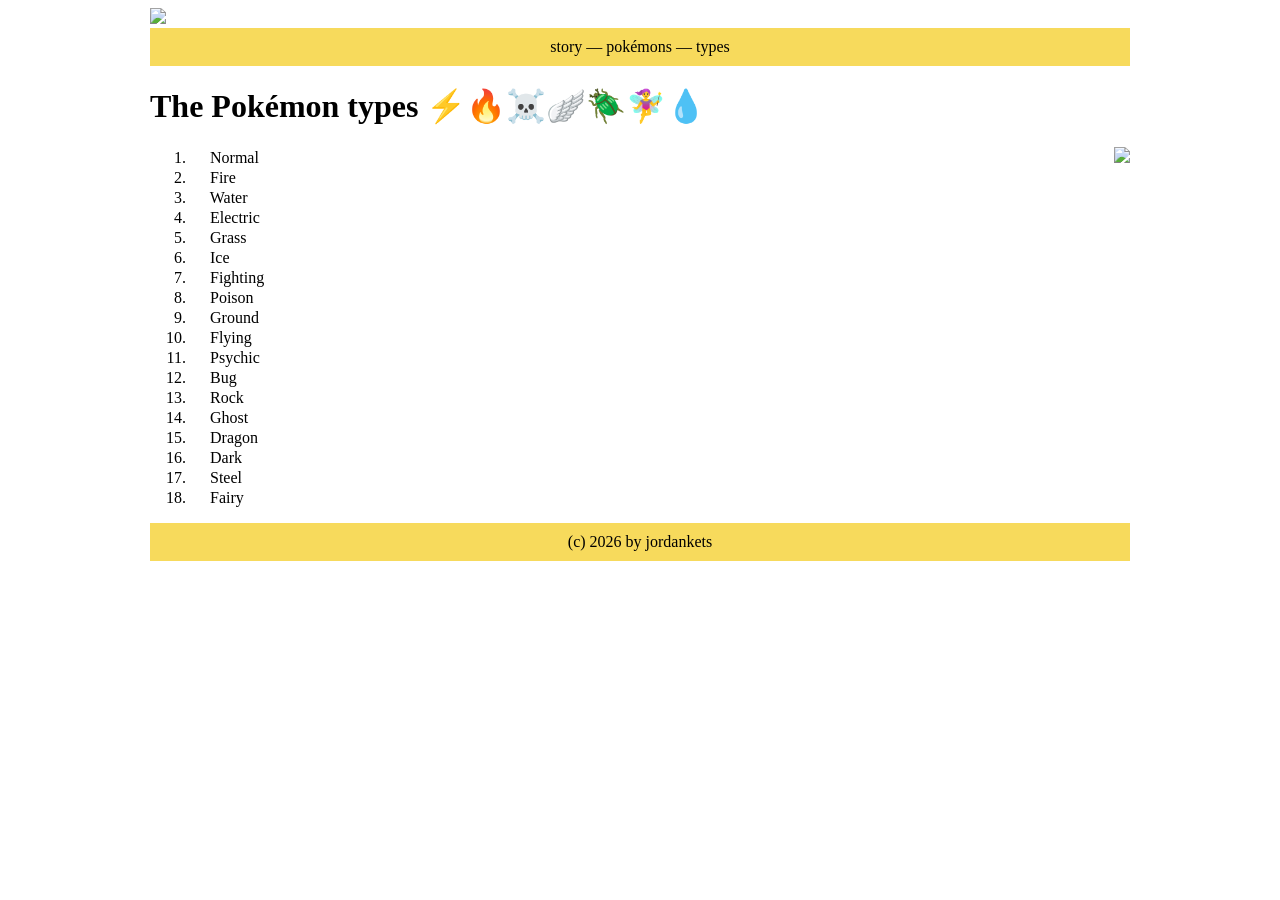
====  types.html @ d6e8f815 "verbetering van toets" ====
<!DOCTYPE html>
<html>
  <head>
    <title>
      story
    </title>
    <meta charset="UTF-8" />
    <link rel="stylesheet" href="style.css" type="text/css" />
    <style>
    </style>
  </head>
  <body>
    <img id="banner" src="sources/banner.png" />
    <div class="bar">
      <p>
        <a href="index.html">        story
</a>
        —
        <a href="pokemons.html">        pokémons
</a>
        —
        <a href="types.html">        types
</a>
      </p>
    </div>
    <h1>
      The Pokémon types ⚡🔥☠️🪽🪲🧚‍♀️💧
    </h1>
    <img style="float: right;" src="sources/005.png" />
    <ol>
      <li>
        <img src="sources/normal.svg" />
        Normal
      </li>
      <li>
        <img src="sources/fire.svg" />
        Fire
      </li>
      <li>
        <img src="sources/water.svg" />
        Water
      </li>
      <li>
        <img src="sources/electric.svg" />
        Electric
      </li>
      <li>
        <img src="sources/grass.svg" />
        Grass
      </li>
      <li>
        <img src="sources/ice.svg" />
        Ice
      </li>
      <li>
        <img src="sources/fighting.svg" />
        Fighting
      </li>
      <li>
        <img src="sources/poison.svg" />
        Poison
      </li>
      <li>
        <img src="sources/ground.svg" />
        Ground
      </li>
      <li>
        <img src="sources/flying.svg" />
        Flying
      </li>
      <li>
        <img src="sources/psychic.svg" />
        Psychic
      </li>
      <li>
        <img src="sources/bug.svg" />
        Bug
      </li>
      <li>
        <img src="sources/rock.svg" />
        Rock
      </li>
      <li>
        <img src="sources/ghost.svg" />
        Ghost
      </li>
      <li>
        <img src="sources/dragon.svg" />
        Dragon
      </li>
      <li>
        <img src="sources/dark.svg" />
        Dark
      </li>
      <li>
        <img src="sources/steel.svg" />
        Steel
      </li>
      <li>
        <img src="sources/fairy.svg" />
        Fairy
      </li>
    </ol>
    <div class="bar">
      <p>
        (c) 2026 by jordankets
      </p>
    </div>
  </body>
</html>
---- style.css ----
* {
	font-family: verdana;
}
a:any-link {
	text-decoration-line: none;
	color: black;
}
body {
	max-width: 980px;
	margin-left: auto;
	margin-right: auto;
}
body#background {
	background-image: url("sources/001.png");
	background-position: center;
	background-repeat: no-repeat;
}
#banner {
	width: 100%;
}
.bar {
	width: 100%;
	background-color: rgb(247,218,92);	
}
.bar p {
	margin: 0;
	padding-top: 10px;
	padding-bottom: 10px;
	text-align: center;
}
.paragraaf {
	text-indent: 50px;
}
table {
	width: 100%;
	border-collapse: collapse;
}
th, td {
	border: 1px solid rgba(127, 127, 127, 0.5);
	padding: 10px;
}
.rechts {
	text-align: right;
}
.type {
	text-align: center;
}
.type img {
	width: 20px;
	color: black;
}
.afbeelding {
	text-align: center;
}
.afbeelding img {
	width: 40px;
}
li img {
	width: 16px;
	height: 16px;
}
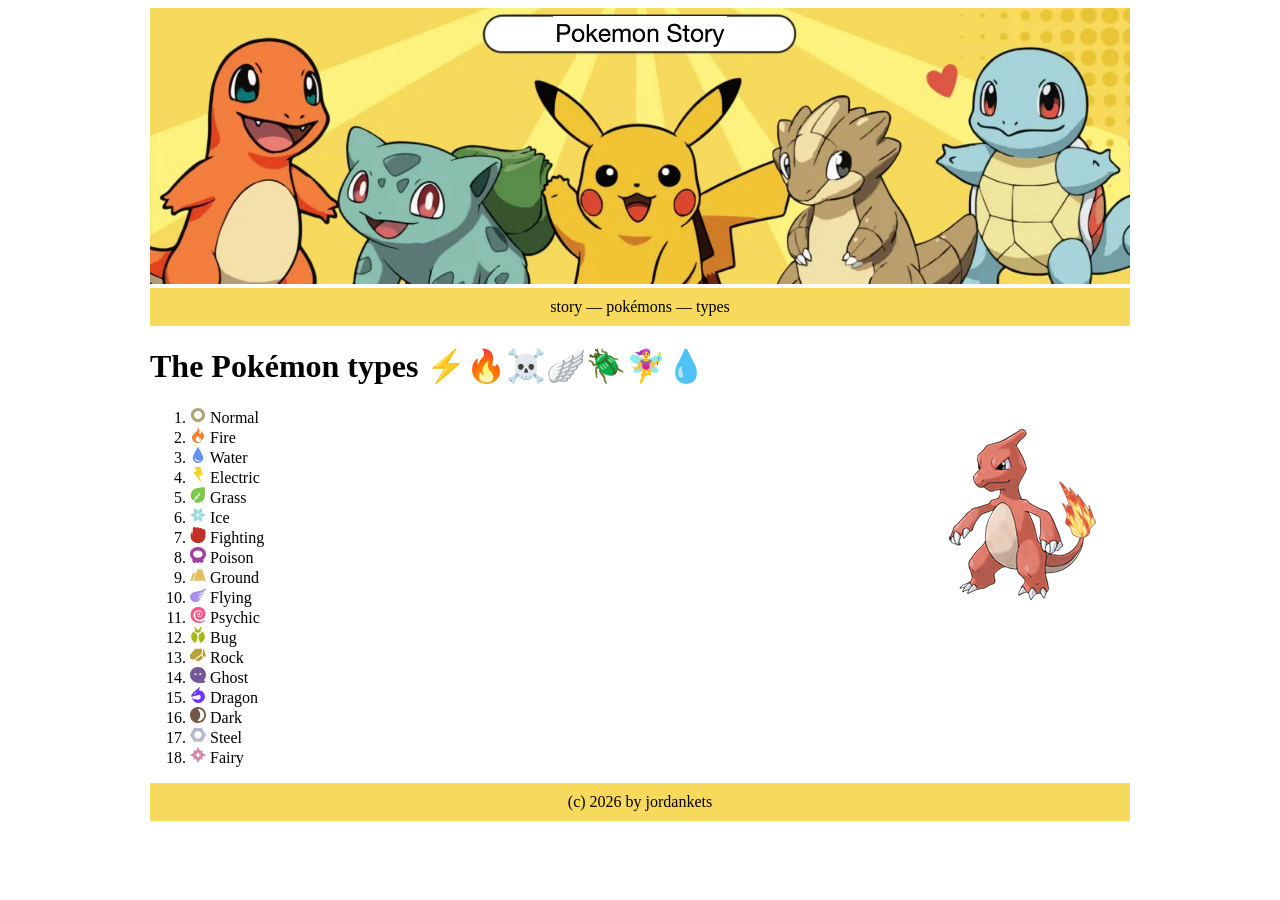
==== commit e225cc76: "aanpassing van foto" ====
--- a/ types.html
+++ b/ types.html
@@ -10,7 +10,7 @@
     </style>
   </head>
   <body>
-    <img id="banner" src="sources/banner.png" />
+    <img id="banner" src="img/banner.png" />
     <div class="bar">
       <p>
         <a href="index.html">        story
@@ -26,78 +26,78 @@
     <h1>
       The Pokémon types ⚡🔥☠️🪽🪲🧚‍♀️💧
     </h1>
-    <img style="float: right;" src="sources/005.png" />
+    <img style="float: right;" src="img/005.png" />
     <ol>
       <li>
-        <img src="sources/normal.svg" />
+        <img src="img/normal.svg" />
         Normal
       </li>
       <li>
-        <img src="sources/fire.svg" />
+        <img src="img/fire.svg" />
         Fire
       </li>
       <li>
-        <img src="sources/water.svg" />
+        <img src="img/water.svg" />
         Water
       </li>
       <li>
-        <img src="sources/electric.svg" />
+        <img src="img/electric.svg" />
         Electric
       </li>
       <li>
-        <img src="sources/grass.svg" />
+        <img src="img/grass.svg" />
         Grass
       </li>
       <li>
-        <img src="sources/ice.svg" />
+        <img src="img/ice.svg" />
         Ice
       </li>
       <li>
-        <img src="sources/fighting.svg" />
+        <img src="img/fighting.svg" />
         Fighting
       </li>
       <li>
-        <img src="sources/poison.svg" />
+        <img src="img/poison.svg" />
         Poison
       </li>
       <li>
-        <img src="sources/ground.svg" />
+        <img src="img/ground.svg" />
         Ground
       </li>
       <li>
-        <img src="sources/flying.svg" />
+        <img src="img/flying.svg" />
         Flying
       </li>
       <li>
-        <img src="sources/psychic.svg" />
+        <img src="img/psychic.svg" />
         Psychic
       </li>
       <li>
-        <img src="sources/bug.svg" />
+        <img src="img/bug.svg" />
         Bug
       </li>
       <li>
-        <img src="sources/rock.svg" />
+        <img src="img/rock.svg" />
         Rock
       </li>
       <li>
-        <img src="sources/ghost.svg" />
+        <img src="img/ghost.svg" />
         Ghost
       </li>
       <li>
-        <img src="sources/dragon.svg" />
+        <img src="img/dragon.svg" />
         Dragon
       </li>
       <li>
-        <img src="sources/dark.svg" />
+        <img src="img/dark.svg" />
         Dark
       </li>
       <li>
-        <img src="sources/steel.svg" />
+        <img src="img/steel.svg" />
         Steel
       </li>
       <li>
-        <img src="sources/fairy.svg" />
+        <img src="img/fairy.svg" />
         Fairy
       </li>
     </ol>
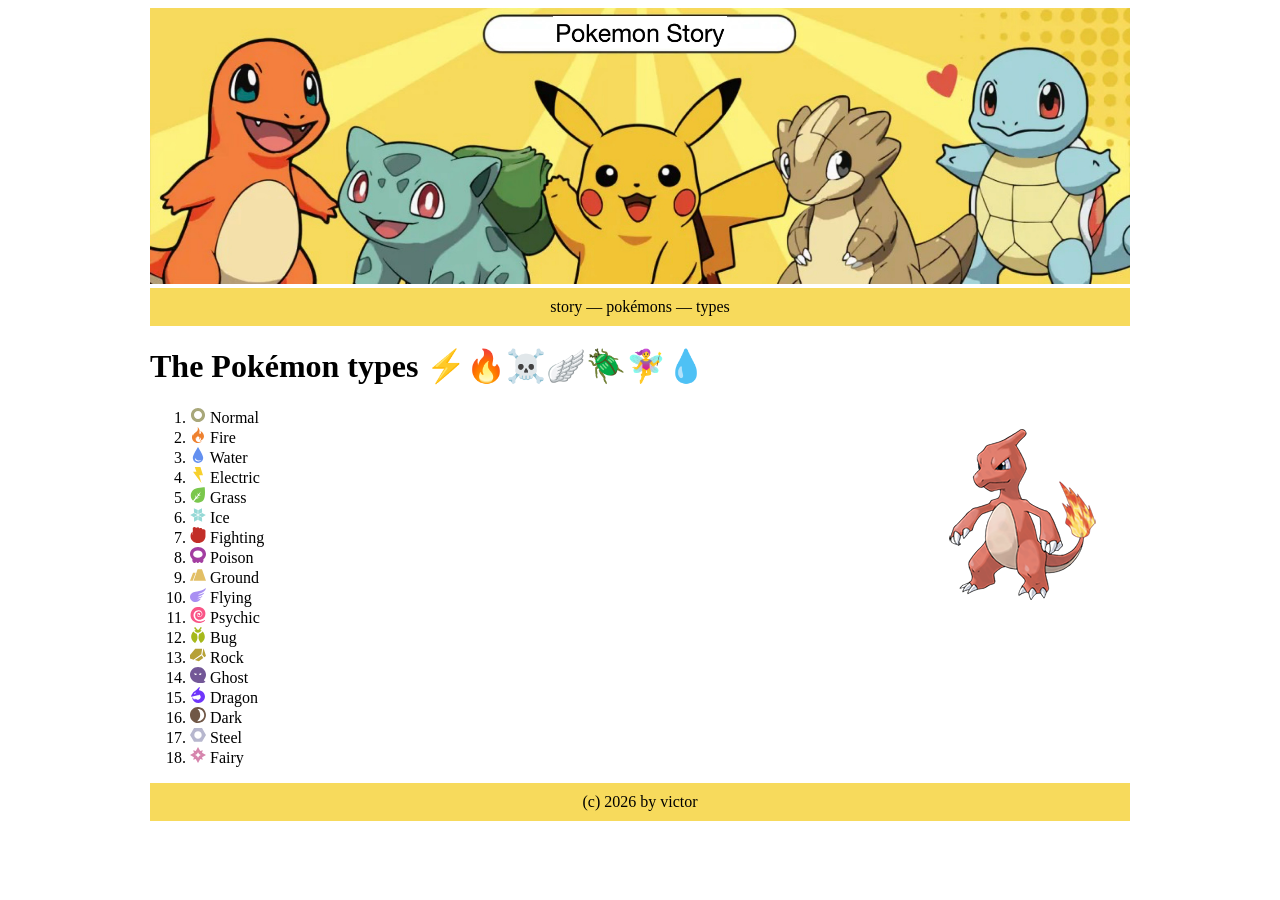
==== commit 68819d80: "css verandert" ====
--- a/ types.html
+++ b/ types.html
@@ -103,7 +103,7 @@
     </ol>
     <div class="bar">
       <p>
-        (c) 2026 by jordankets
+        (c) 2026 by victor
       </p>
     </div>
   </body>
--- a/style.css
+++ b/style.css
@@ -11,7 +11,7 @@
 	margin-right: auto;
 }
 body#background {
-	background-image: url("sources/001.png");
+	background-image: url("img/001.png");
 	background-position: center;
 	background-repeat: no-repeat;
 }
